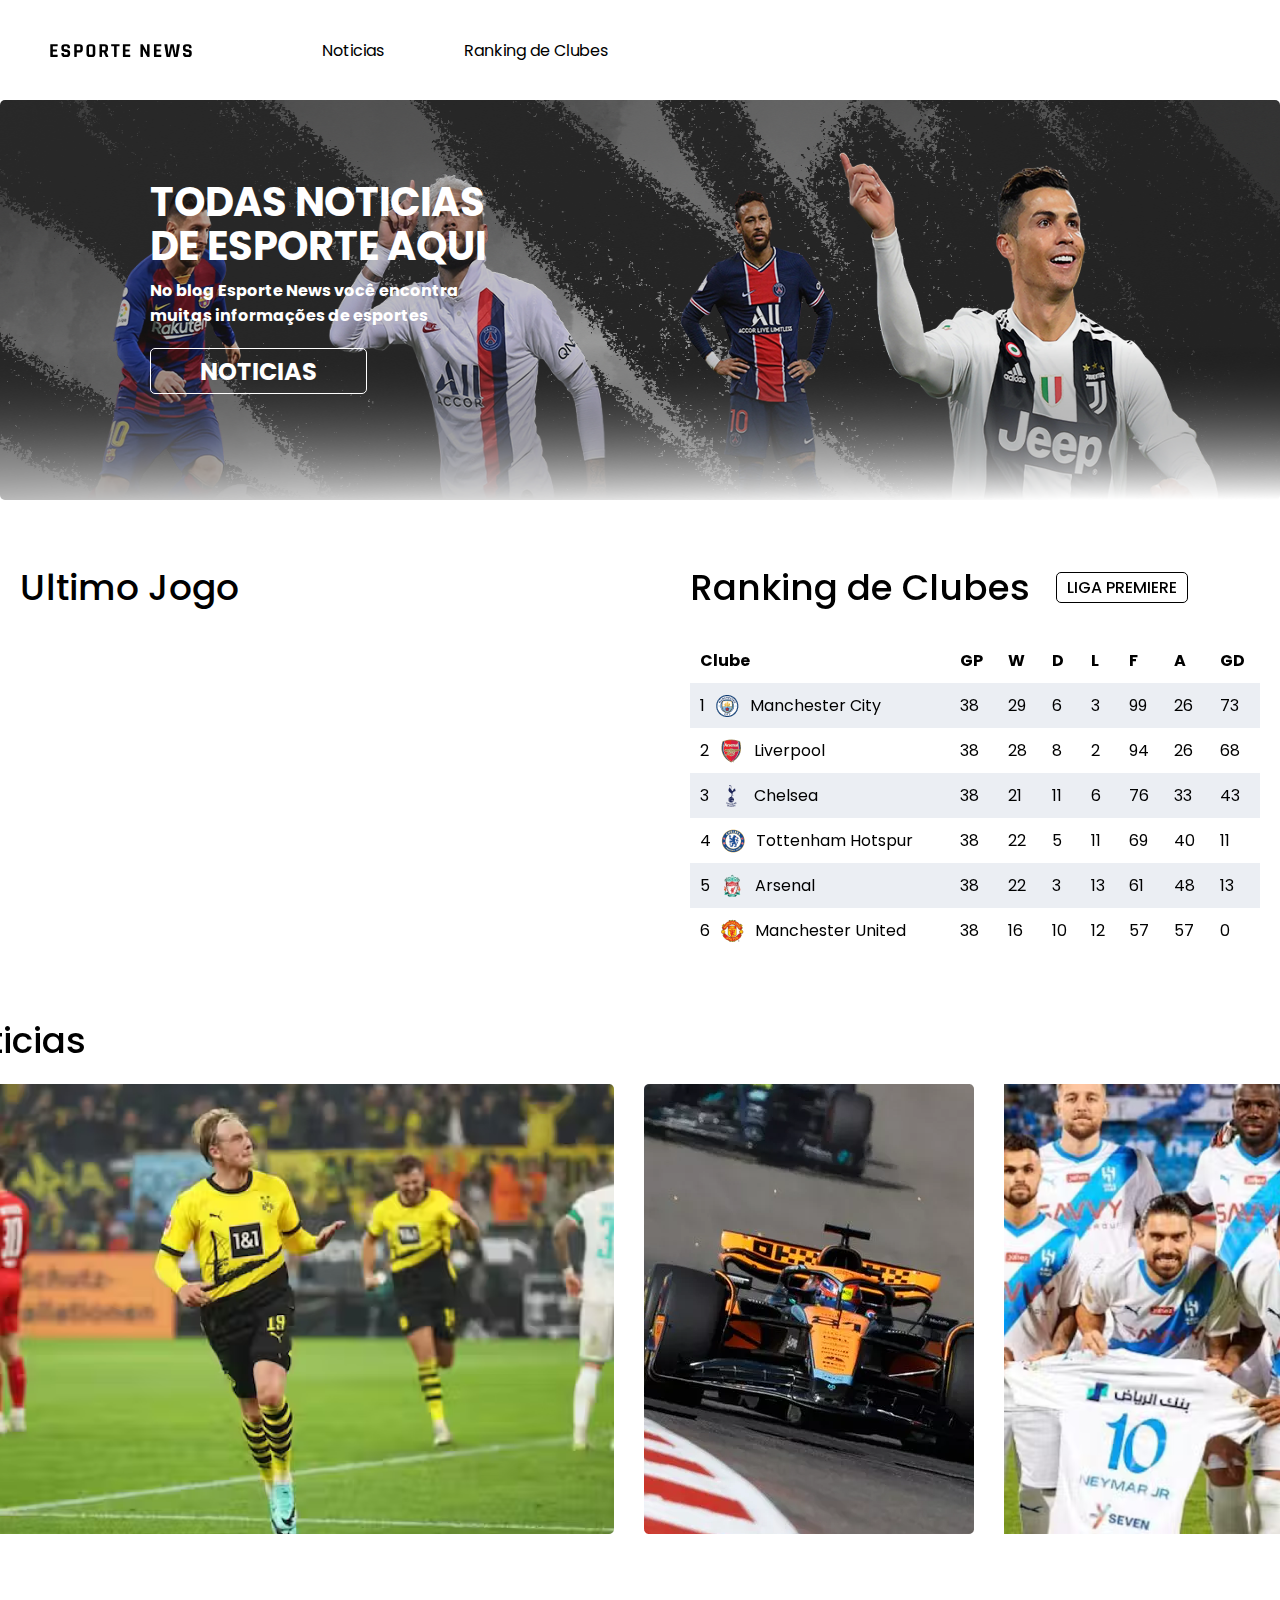
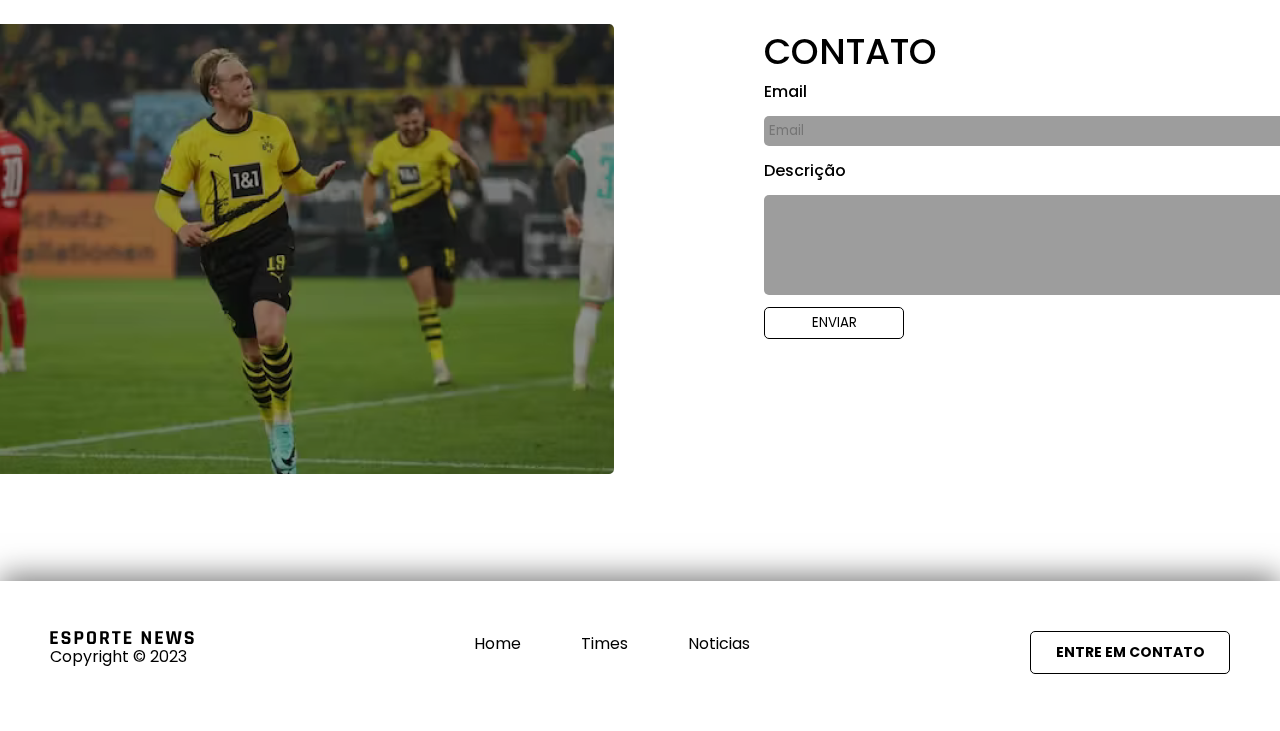
==== pages/index.html @ b842d78a "feat: noticias page complete" ====
<!DOCTYPE html>
<html lang="pt">
  <head>
    <meta charset="UTF-8" />
    <meta name="viewport" content="width=device-width, initial-scale=1.0" />
    <link rel="preconnect" href="https://fonts.googleapis.com" />
    <link rel="preconnect" href="https://fonts.gstatic.com" crossorigin />
    <link
      href="https://fonts.googleapis.com/css2?family=Poppins:wght@300;400;500;600;700&display=swap"
      rel="stylesheet"
    />
    <link rel="stylesheet" href="../styles/globalStyle.css" />
    <link rel="stylesheet" href="../styles/home/style.css" />
    <title>ESPORTE NEWS - HOME</title>
  </head>
  <body>
    <div class="container">
      <header class="appbar">
        <img src="../images/logo.svg" alt="LOGO ESPORTE NEWS" />
        <a href="./noticias/noticias.html">Noticias</a>
        <a href="#">Ranking de Clubes</a>
      </header>

      <section class="bannerSection">
        <div class="blackFilter">
          <div class="bannerText">
            <span class="bannerTitle">
              TODAS NOTICIAS<br />
              DE ESPORTE AQUI
            </span>
            <span class="bannerSubTitle"
              >No blog Esporte News você encontra <br />
              muitas informações de esportes</span
            >
            <button class="newsButton">NOTICIAS</button>
          </div>
          <img
            class="banner"
            alt="Esporte News banner"
            src="../images/Frame 10.png"
          />
        </div>
      </section>

      <section class="footballInfo">
        <div class="lastGame">
          <span>Ultimo Jogo</span>
          <iframe
            width="570"
            height="315"
            src="https://www.youtube.com/embed/0Gq4kqTz3NE?si=IL1w2tOViwJ1ejrb"
            title="YouTube video player"
            frameborder="0"
            allow="accelerometer; autoplay; clipboard-write; encrypted-media; gyroscope; picture-in-picture; web-share"
            allowfullscreen
          ></iframe>
        </div>

        <div class="rankingGame">
          <div class="rankingTitle">
            <h1>Ranking de Clubes</h1>
            <span>LIGA PREMIERE</span>
          </div>

          <table class="rankingTable">
            <tr>
              <th>Clube</th>
              <th>GP</th>
              <th>W</th>
              <th>D</th>
              <th>L</th>
              <th>F</th>
              <th>A</th>
              <th>GD</th>
            </tr>
            <tr>
              <td class="firstOfTable">
                1
                <img
                  src="../images/img/team/i.png"
                  alt="Mancherster City Escudo Time"
                />
                Manchester City
              </td>
              <td>38</td>
              <td>29</td>
              <td>6</td>
              <td>3</td>
              <td>99</td>
              <td>26</td>
              <td>73</td>
            </tr>
            <tr>
              <td class="firstOfTable">
                2
                <img
                  src="../images/img/team/04.png"
                  alt="Liverpool Escudo Time"
                />
                Liverpool
              </td>
              <td>38</td>
              <td>28</td>
              <td>8</td>
              <td>2</td>
              <td>94</td>
              <td>26</td>
              <td>68</td>
            </tr>
            <tr>
              <td class="firstOfTable">
                3
                <img
                  src="../images/img/team/05.png"
                  alt="Mancherster City Escudo Time"
                />
                Chelsea
              </td>
              <td>38</td>
              <td>21</td>
              <td>11</td>
              <td>6</td>
              <td>76</td>
              <td>33</td>
              <td>43</td>
            </tr>
            <tr>
              <td class="firstOfTable">
                4
                <img
                  src="../images/img/team/06.png"
                  alt="Tottenham Hotspur Escudo Time"
                />
                Tottenham Hotspur
              </td>
              <td>38</td>
              <td>22</td>
              <td>5</td>
              <td>11</td>
              <td>69</td>
              <td>40</td>
              <td>11</td>
            </tr>
            <tr>
              <td class="firstOfTable">
                5
                <img
                  src="../images/img/team/07.png"
                  alt="Mancherster City Escudo Time"
                />
                Arsenal
              </td>
              <td>38</td>
              <td>22</td>
              <td>3</td>
              <td>13</td>
              <td>61</td>
              <td>48</td>
              <td>13</td>
            </tr>

            <tr>
              <td class="firstOfTable">
                6
                <img
                  src="../images/img/team/08.png"
                  alt="Mancherster United Escudo Time"
                />
                Manchester United
              </td>
              <td>38</td>
              <td>16</td>
              <td>10</td>
              <td>12</td>
              <td>57</td>
              <td>57</td>
              <td>0</td>
            </tr>
          </table>
        </div>
      </section>

      <section class="news">
        <div class="newsTitle">
          <span>Noticias</span>
        </div>

        <div class="newsList">
          <img src="../images/Frame 143726064.png" alt="Noticia #1" />
          <img src="../images/Frame 143726067.png" alt="Noticia #2" />
          <img
            src="../images/https___wp-images.onefootball 1.png"
            alt="Noticia #3"
          />
        </div>
      </section>

      <section class="contact">
        <div class="contactImage">
          <img src="../images/contact.png" alt="Imagem contato" />
        </div>

        <div class="contactTitle">
          <span>CONTATO</span>
          <form action="">
            <label id="email" htmlFor="email">Email</label>
            <input id="email" type="email" placeholder="Email"></input>

            <label id="description">Descrição</label>
            <textarea id="description" type="text"></textarea>

            <button type="submit">ENVIAR</button>
          </form>
        </div>
      </section>

      <footer>
        <div>
          <div class="footerLogo">
            <img src="../images/logo.svg" alt="LOGO ESPORTE NEWS" />
            <span>Copyright © 2023</span>
          </div>

          <div class="pagesFooter">
            <a href="#">Home</a>
            <a href="#">Times</a>
            <a href="./noticias/noticias.html">Noticias</a>
          </div>

          <button class="footerButton">ENTRE EM CONTATO</button>
        </div>
      </footer>
    </div>
  </body>
</html>
---- styles/globalStyle.css ----
* {
  margin: 0;
  padding: 0;
  box-sizing: border-box;
  font-family: "Poppins", sans-serif;
}
---- styles/home/style.css ----
body {
  overflow: scroll;
  margin-bottom: 50px;
}

.container {
  display: flex;
  align-items: center;
  justify-content: start;
  flex-direction: column;
  overflow: hidden;
}

.appbar {
  width: 100vw;
  height: 100px;
  display: flex;
  align-items: center;
  gap: 80px;

  @media (max-width: 560px) {
    gap: 15px;
  }
}

.appbar img {
  padding: 50px;

  @media (max-width: 560px) {
    padding: 10px;
  }
}

.appbar a {
  text-decoration: none;
  color: black;
  font-weight: 400;
}

.banner {
  width: 1440px;
  height: 400px;
  border-radius: 5px;

  @media (max-width: 1440px) {
    width: 100%;
  }

  @media (max-width: 1190px) {
    object-fit: contain;
  }
}

.bannerText {
  overflow: hidden;
  position: absolute;
  width: 343px;
  height: 100%;
  width: 100%;
  border-radius: 5px;
  z-index: 20;

  @media (max-width: 1440px) {
    width: 100%;
  }
}

.bannerSection {
  width: 100vw;
  height: 400px;
  display: flex;
  justify-content: center;
  position: relative;
}

.bannerTitle {
  display: block;
  position: relative;
  width: fit-content;
  top: 80px;
  left: 150px;
  font-size: 40px;
  font-weight: 700;
  color: white;
  line-height: 110%;
}

.bannerSubTitle {
  font-size: 16px;
  color: white;
  font-weight: 700;
  position: relative;
  top: 90px;
  left: 150px;
}

.newsButton {
  width: 217px;
  height: 46px;
  border-radius: 5px;
  display: flex;
  align-items: center;
  justify-content: center;
  border: 1px solid white;
  background-color: transparent;
  color: white;
  font-weight: 700;
  font-size: 24px;
  position: relative;
  left: 150px;
  top: 110px;
}

.newsButton:hover {
  transform: scale(1.1);
  transition: 0.2s ease-in-out;
}

.footballInfo {
  display: flex;
  align-items: center;
  justify-content: space-between;
  gap: 260px;
  margin-top: 60px;

  @media (max-width: 1440px) {
    gap: 100px;
  }
}

.lastGame span {
  font-size: 36px;
  font-weight: 500;
}

.lastGame {
  width: 570px;
  height: 100%;
  display: flex;
  align-items: start;
  flex-direction: column;
  gap: 23px;
}

.rankingGame {
  width: 570px;
  height: 100%;
  gap: 23px;
  display: flex;
  align-items: start;
  justify-content: start;
  flex-direction: column;
}

.rankingTitle {
  display: flex;
  gap: 26px;
  align-items: center;
}

.rankingTitle h1 {
  font-weight: 500;
  font-size: 36px;
}

.rankingTitle span {
  font-size: 16px;
  font-weight: 500;
  border: 1px solid #000;
  border-radius: 5px;
  padding: 2px 10px;
}

.rankingTable {
  border-collapse: collapse;
  width: 100%;
}

.rankingTable td,
th {
  padding: 10px;
  text-align: start;
  margin: 0;
}

.rankingTable tr:nth-child(even) {
  background-color: #ebeef3;
}

.firstOfTable {
  display: flex;
  gap: 10px;
  align-items: center;
}

.news {
  width: 1400px;
  display: flex;
  align-items: start;
  flex-direction: column;
  gap: 16px;
}

.newsTitle {
  font-size: 36px;
  font-weight: 500;
  margin-top: 60px;
}

.newsList {
  display: flex;
  gap: 30px;
}

.contact {
  margin-top: 90px;
  width: 1400px;
  display: flex;
  align-items: start;
  gap: 150px;
}

.contactTitle {
  font-size: 36px;
  font-weight: 500;
}

.contact form {
  display: flex;
  align-items: start;
  gap: 12px;
  flex-direction: column;
  width: 560px;
}

.contact form label {
  font-size: 16px;
  font-weight: 500;
}

.contact form input {
  width: 100%;
  border-radius: 5px;
  background: #9d9d9d;
  border: none;
  padding: 5px;
  color: black;
  outline: none;
}

.contact form textarea {
  width: 100%;
  border-radius: 5px;
  background: #9d9d9d;
  border: none;
  padding: 5px;
  color: black;
  outline: none;
  resize: none;
  height: 100px;
}

.contact button {
  border: 1px solid black;
  border-radius: 5px;
  padding: 5px;
  width: 140px;
  background-color: transparent;
}

footer {
  display: flex;
  align-items: center;
  justify-content: center;
  width: 100vw;
  height: 50px;
  padding: 50px;
  margin-top: 100px;
  box-shadow: 0px -5px 29px 0px rgba(0, 0, 0, 0.53);
}

.footerLogo {
  display: flex;
  align-items: start;
  flex-direction: column;
  width: 144px;
}

footer > div {
  width: 100%;
  height: 100%;
  display: flex;
  align-items: start;
  justify-content: space-between;
}

.footerLogo img {
  width: 144px;
}

.pagesFooter {
  display: flex;
  gap: 60px;
  align-items: center;
}

.pagesFooter a {
  text-decoration: none;
  color: black;
}

.footerButton {
  display: flex;
  align-items: center;
  justify-content: center;
  border: 1px solid black;
  border-radius: 5px;
  color: black;
  font-size: 14px;
  font-weight: 700;
  padding: 10px;
  width: 200px;
  background-color: transparent;
}
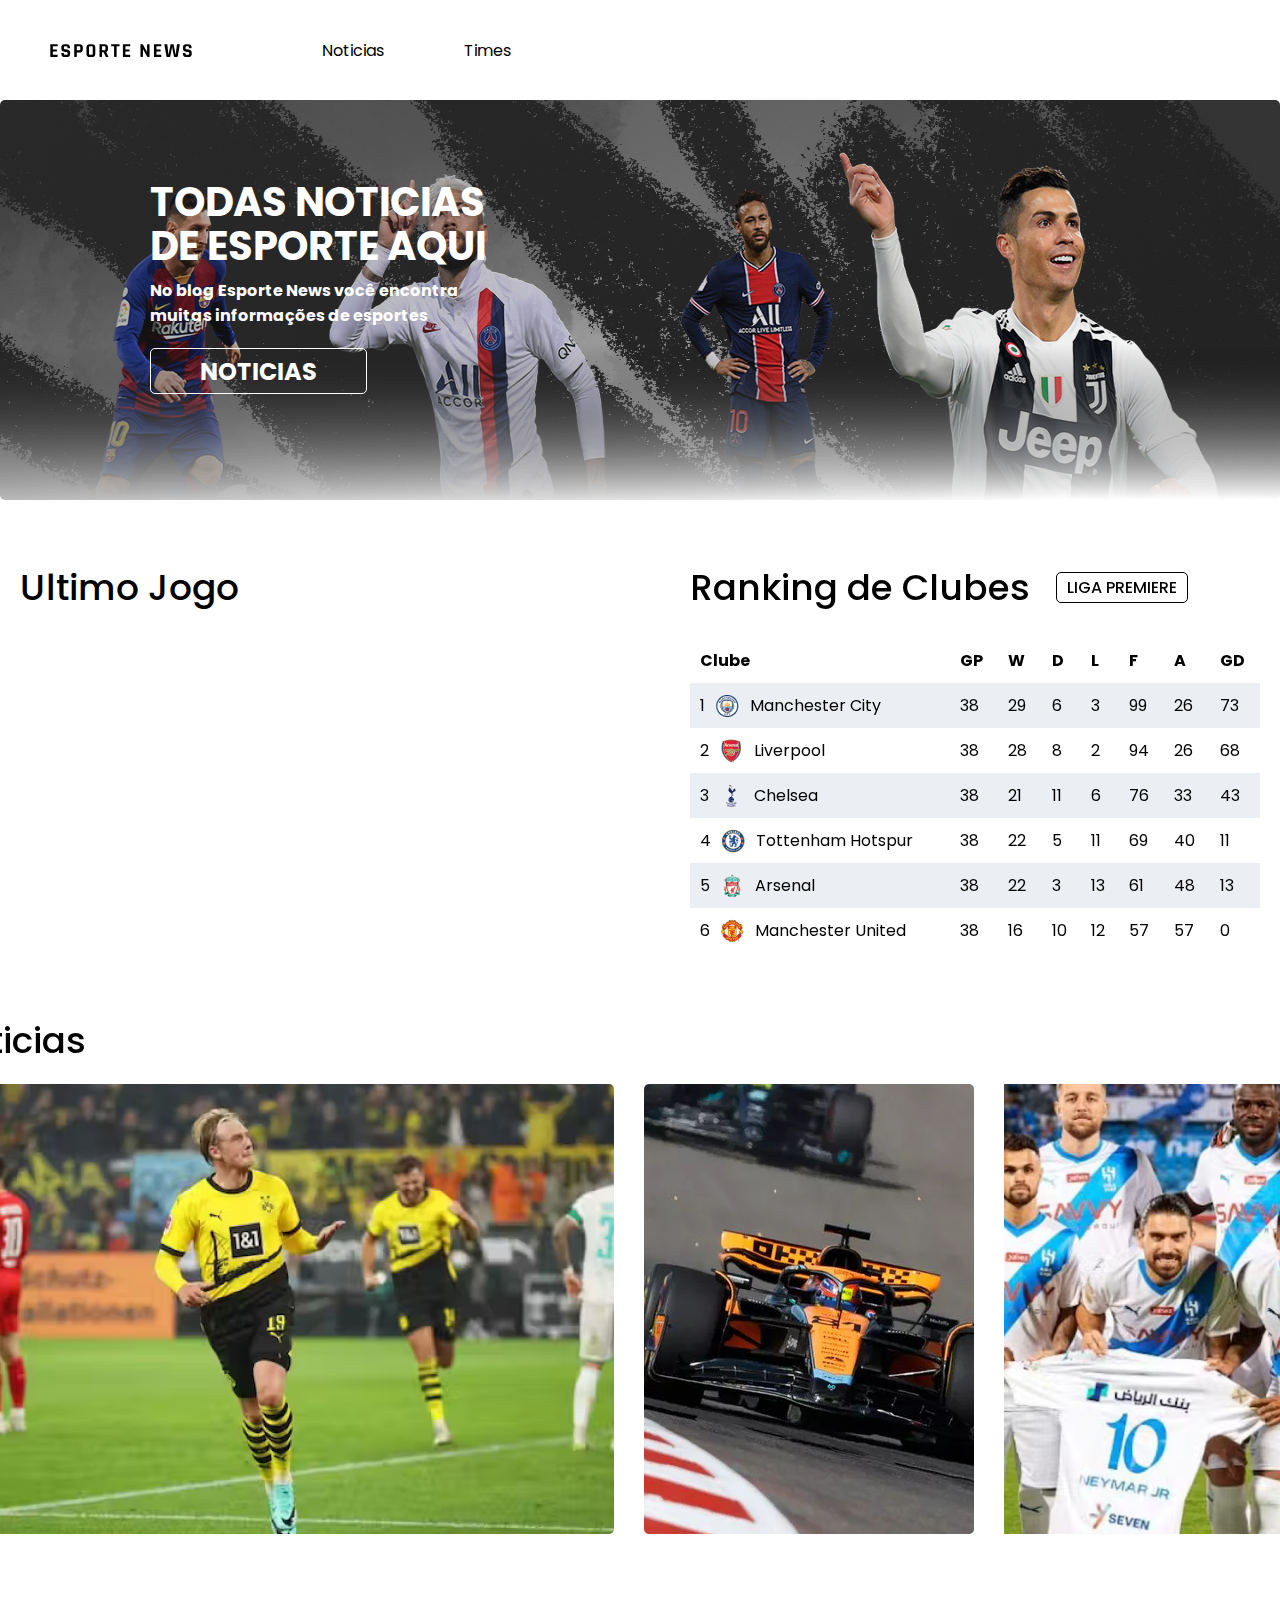
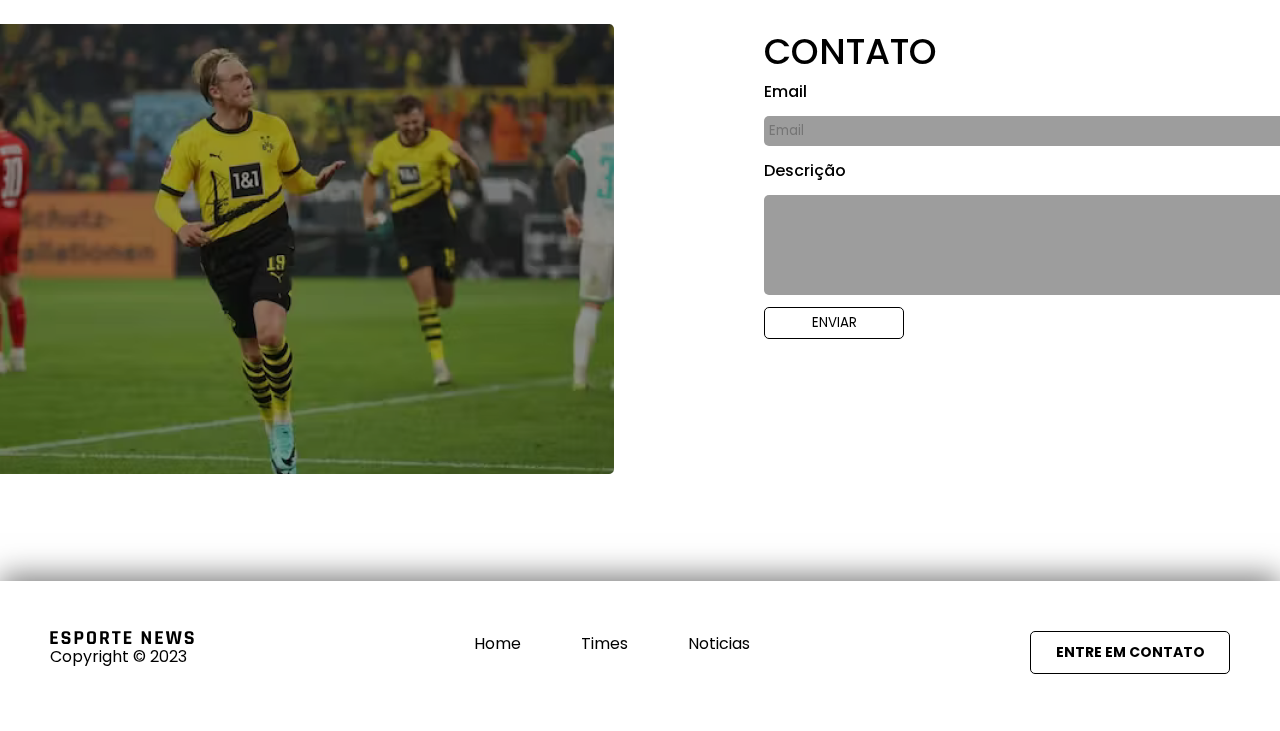
==== commit 5caea28a: "refactor: appbar links" ====
--- a/pages/index.html
+++ b/pages/index.html
@@ -18,7 +18,7 @@
       <header class="appbar">
         <img src="../images/logo.svg" alt="LOGO ESPORTE NEWS" />
         <a href="./noticias/noticias.html">Noticias</a>
-        <a href="#">Ranking de Clubes</a>
+        <a href="./times/times.html">Times</a>
       </header>
 
       <section class="bannerSection">
@@ -223,7 +223,7 @@
 
           <div class="pagesFooter">
             <a href="#">Home</a>
-            <a href="#">Times</a>
+            <a href="./times/times.html">Times</a>
             <a href="./noticias/noticias.html">Noticias</a>
           </div>
 
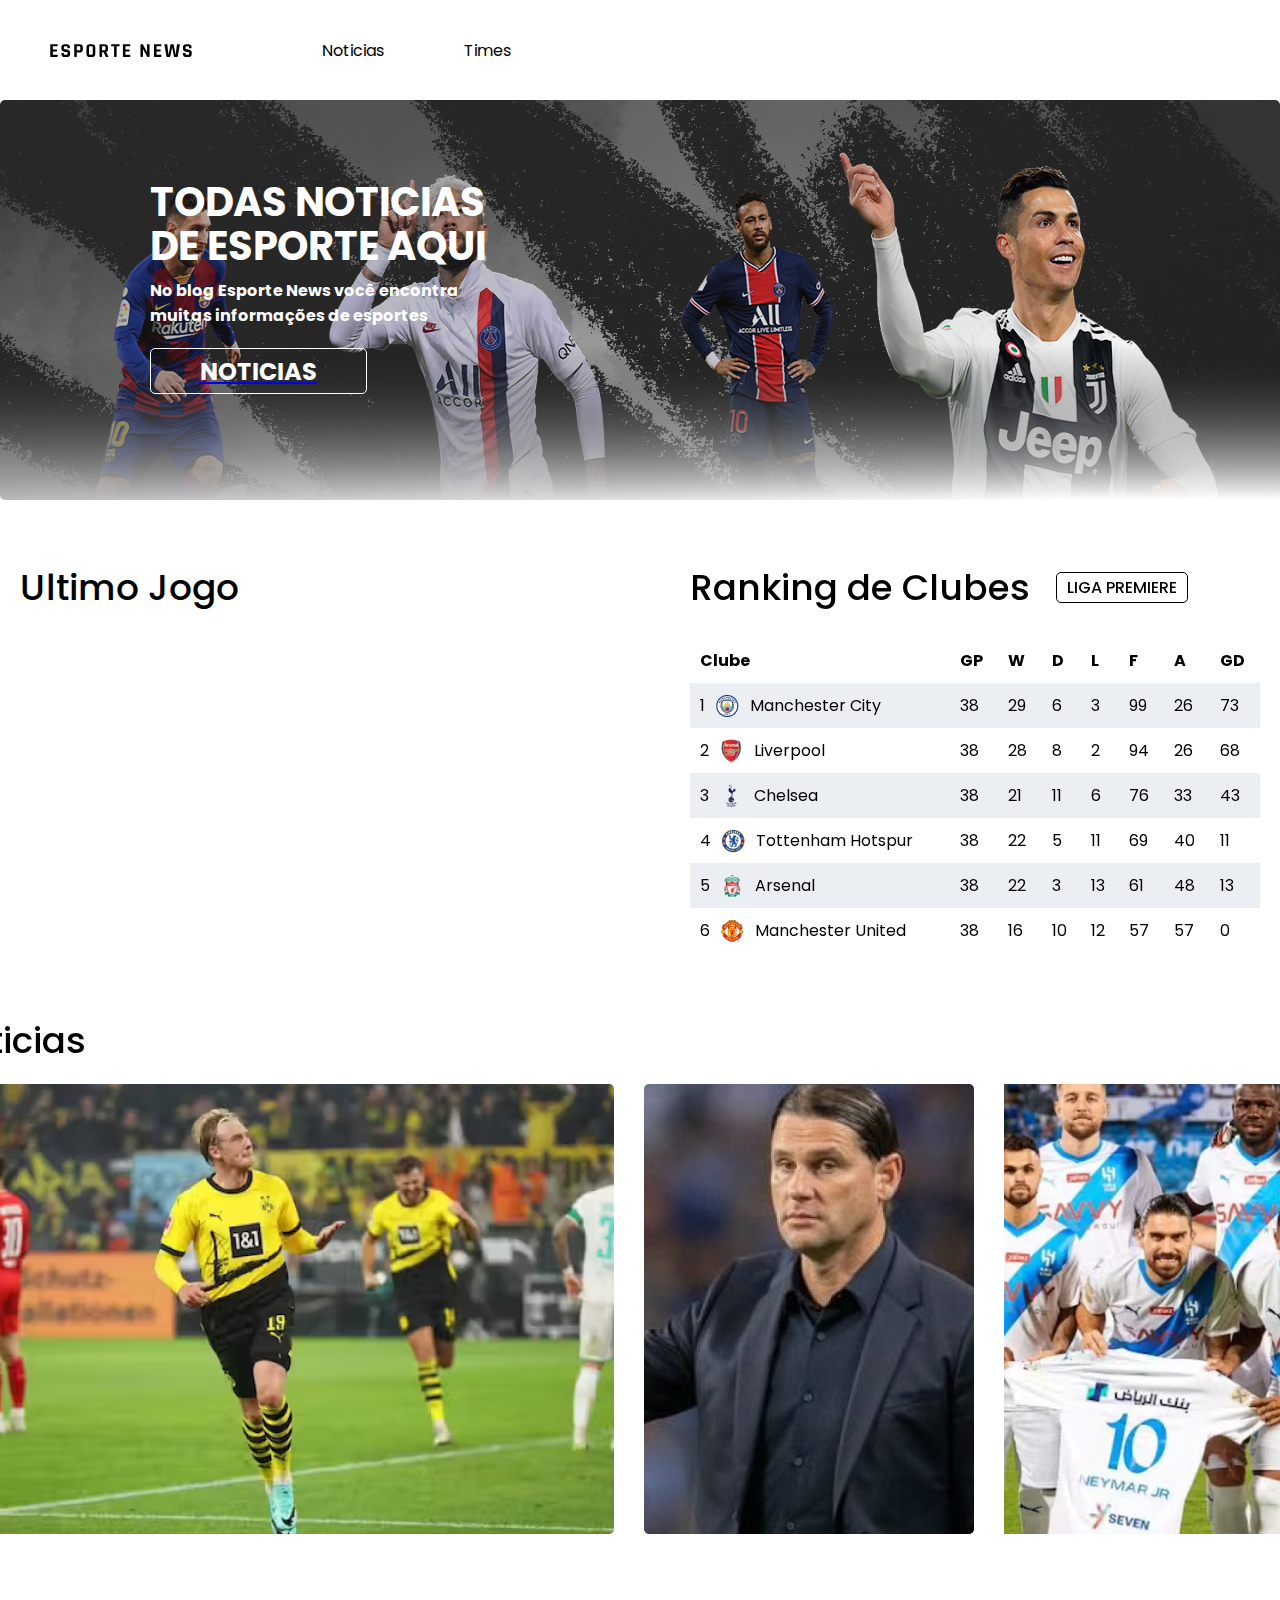
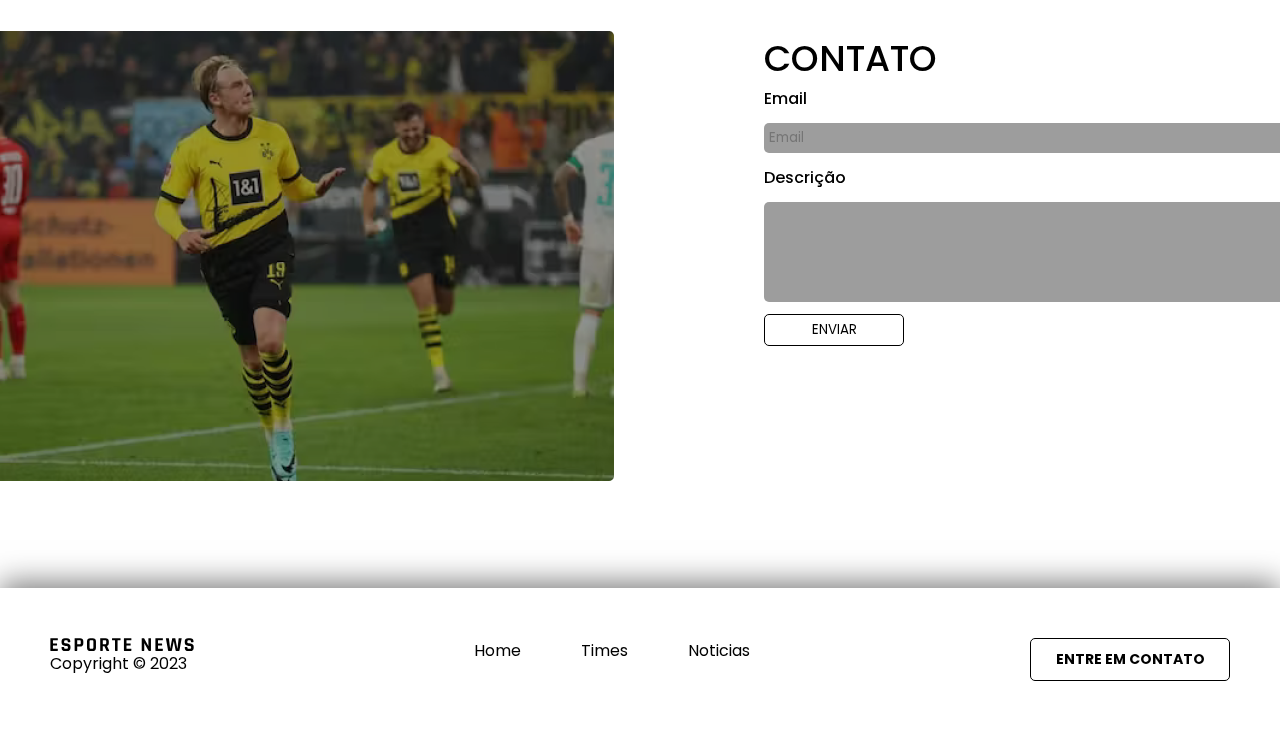
==== commit 52bf8f3b: "feat: link added on news section" ====
--- a/pages/index.html
+++ b/pages/index.html
@@ -32,7 +32,7 @@
               >No blog Esporte News você encontra <br />
               muitas informações de esportes</span
             >
-            <button class="newsButton">NOTICIAS</button>
+            <a href="./noticias/noticias.html"><button class="newsButton">NOTICIAS</button></a>
           </div>
           <img
             class="banner"
@@ -186,12 +186,20 @@
         </div>
 
         <div class="newsList">
-          <img src="../images/Frame 143726064.png" alt="Noticia #1" />
-          <img src="../images/Frame 143726067.png" alt="Noticia #2" />
-          <img
-            src="../images/https___wp-images.onefootball 1.png"
-            alt="Noticia #3"
-          />
+          <a href="./noticias/noticia/noticia.html">
+            <img src="../images/Frame 143726064.png" alt="Noticia #1" />
+          </a>
+
+          <a href="./noticias/noticia/noticia.html">
+            <img src="../images/Frame 143726067.png" alt="Noticia #2" />
+          </a>
+
+          <a href="./noticias/noticia/noticia.html">
+            <img
+              src="../images/https___wp-images.onefootball 1.png"
+              alt="Noticia #3"
+            />
+          </a>
         </div>
       </section>
 
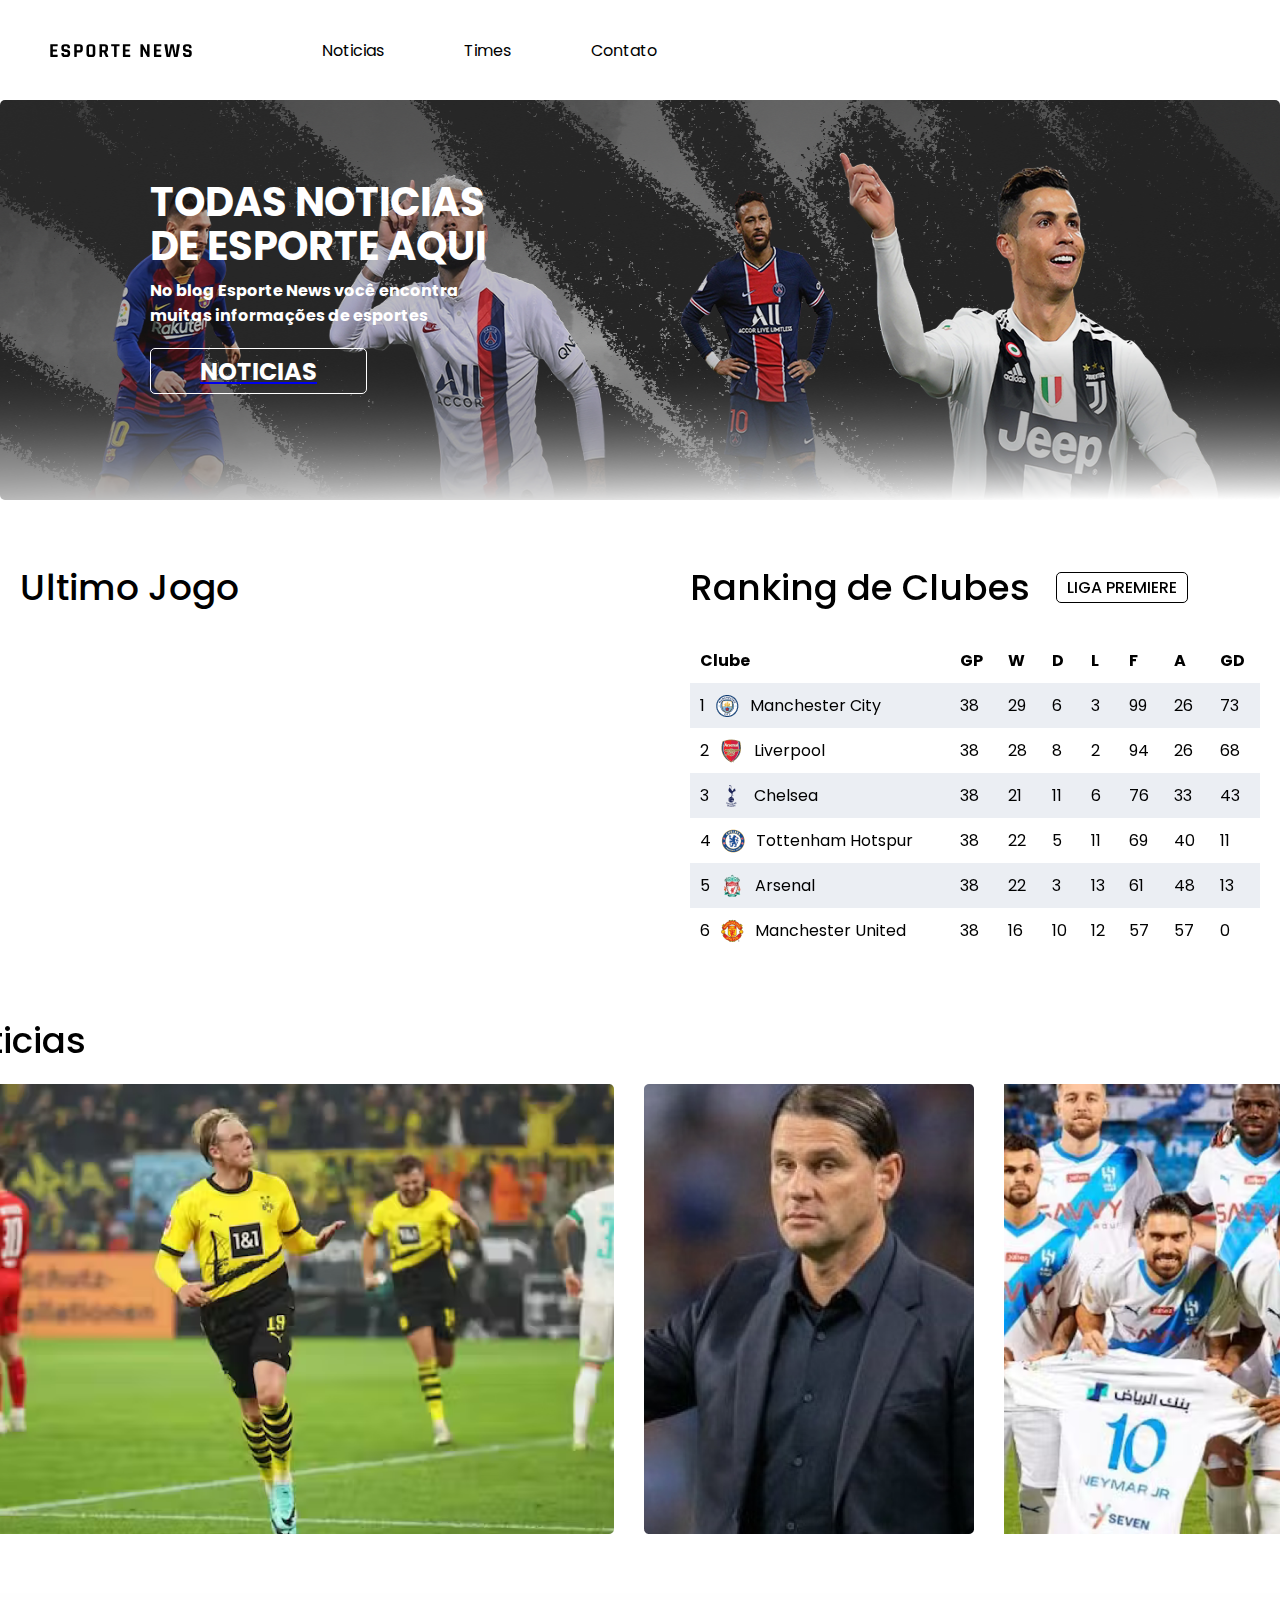
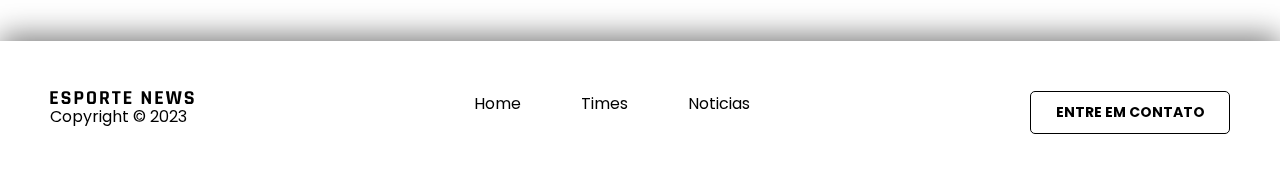
==== commit 225169e2: "feat: contato page and appbar link" ====
--- a/pages/index.html
+++ b/pages/index.html
@@ -19,6 +19,7 @@
         <img src="../images/logo.svg" alt="LOGO ESPORTE NEWS" />
         <a href="./noticias/noticias.html">Noticias</a>
         <a href="./times/times.html">Times</a>
+        <a href="./contato/contato.html">Contato</a>
       </header>
 
       <section class="bannerSection">
@@ -32,7 +33,9 @@
               >No blog Esporte News você encontra <br />
               muitas informações de esportes</span
             >
-            <a href="./noticias/noticias.html"><button class="newsButton">NOTICIAS</button></a>
+            <a href="./noticias/noticias.html"
+              ><button class="newsButton">NOTICIAS</button></a
+            >
           </div>
           <img
             class="banner"
@@ -203,7 +206,7 @@
         </div>
       </section>
 
-      <section class="contact">
+      <!-- <section class="contact">
         <div class="contactImage">
           <img src="../images/contact.png" alt="Imagem contato" />
         </div>
@@ -220,7 +223,7 @@
             <button type="submit">ENVIAR</button>
           </form>
         </div>
-      </section>
+      </section> -->
 
       <footer>
         <div>
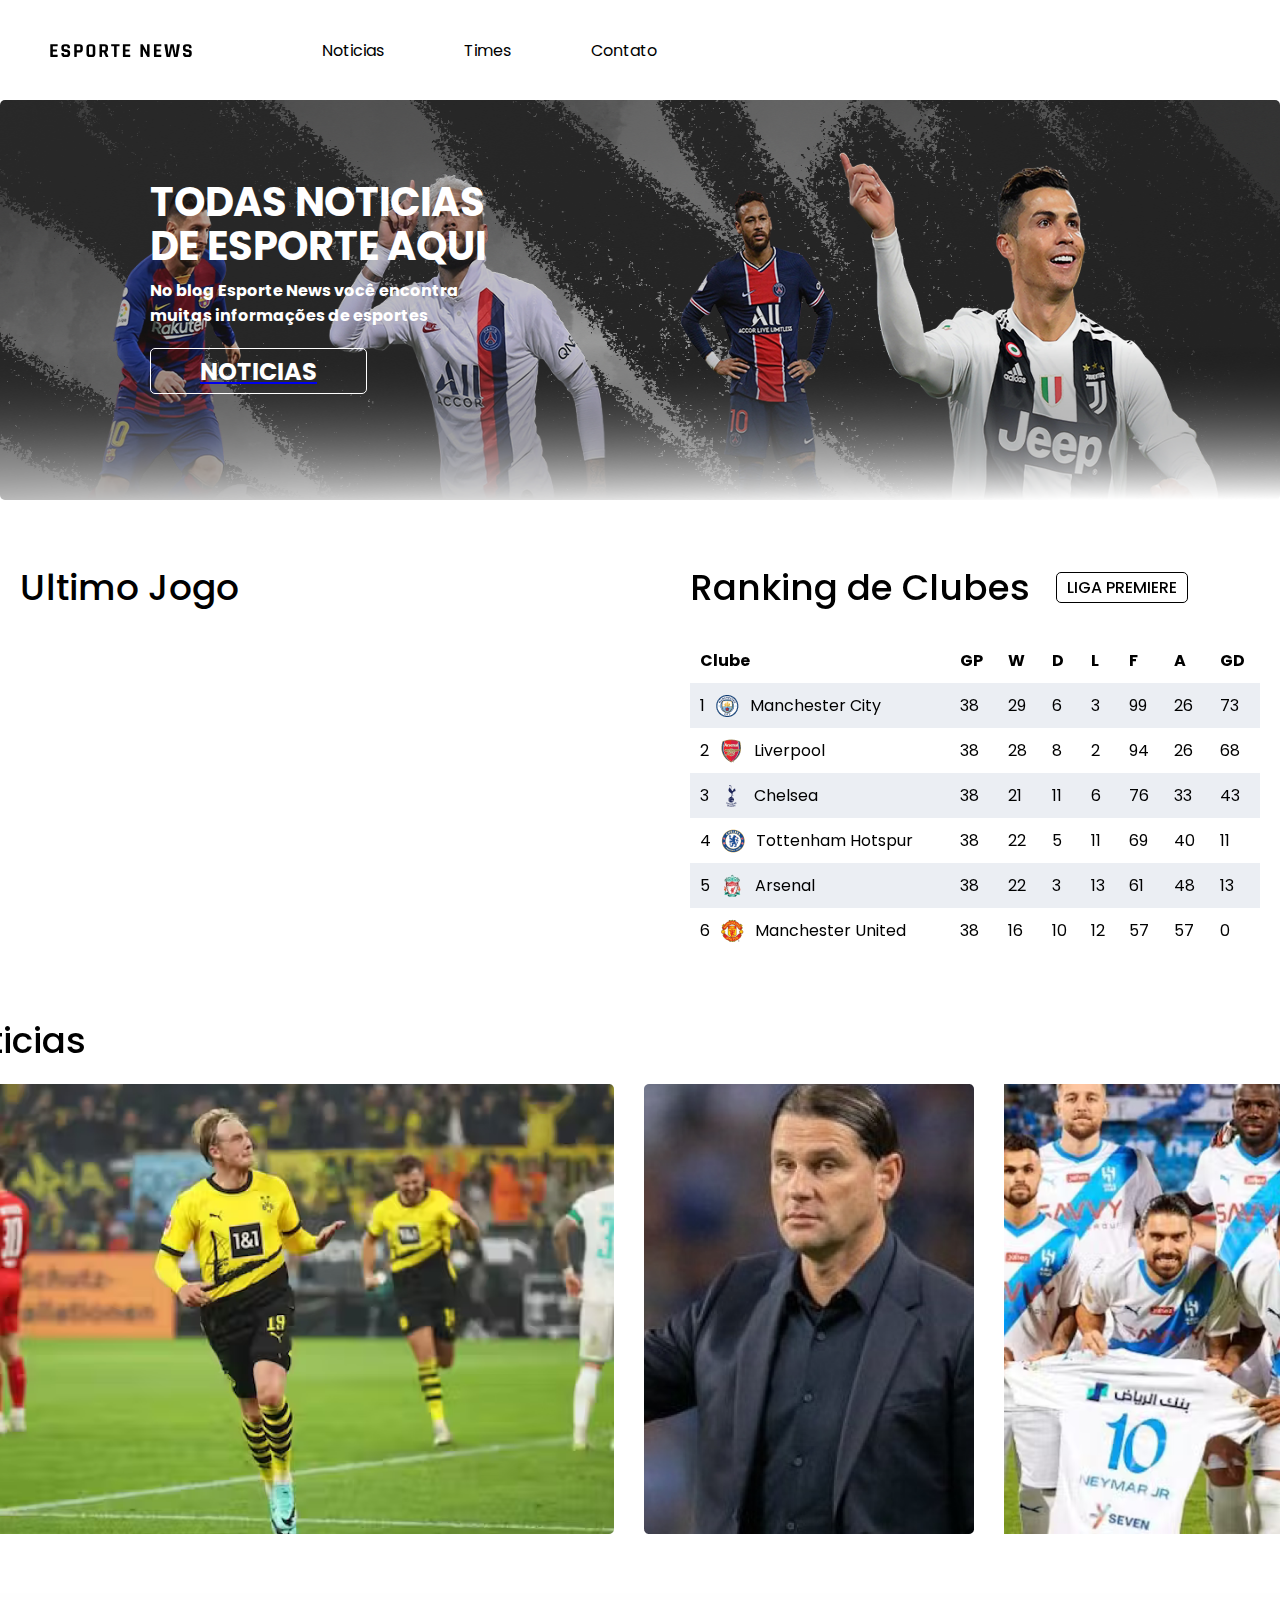
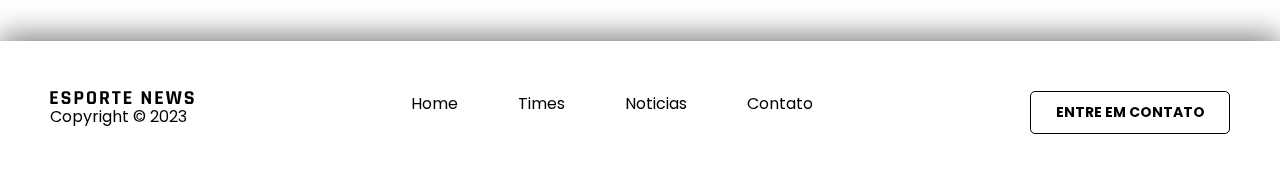
==== commit a45d1493: "feat: header contato page" ====
--- a/pages/index.html
+++ b/pages/index.html
@@ -206,25 +206,6 @@
         </div>
       </section>
 
-      <!-- <section class="contact">
-        <div class="contactImage">
-          <img src="../images/contact.png" alt="Imagem contato" />
-        </div>
-
-        <div class="contactTitle">
-          <span>CONTATO</span>
-          <form action="">
-            <label id="email" htmlFor="email">Email</label>
-            <input id="email" type="email" placeholder="Email"></input>
-
-            <label id="description">Descrição</label>
-            <textarea id="description" type="text"></textarea>
-
-            <button type="submit">ENVIAR</button>
-          </form>
-        </div>
-      </section> -->
-
       <footer>
         <div>
           <div class="footerLogo">
@@ -236,6 +217,7 @@
             <a href="#">Home</a>
             <a href="./times/times.html">Times</a>
             <a href="./noticias/noticias.html">Noticias</a>
+            <a href="./contato/contato.html">Contato</a>
           </div>
 
           <button class="footerButton">ENTRE EM CONTATO</button>
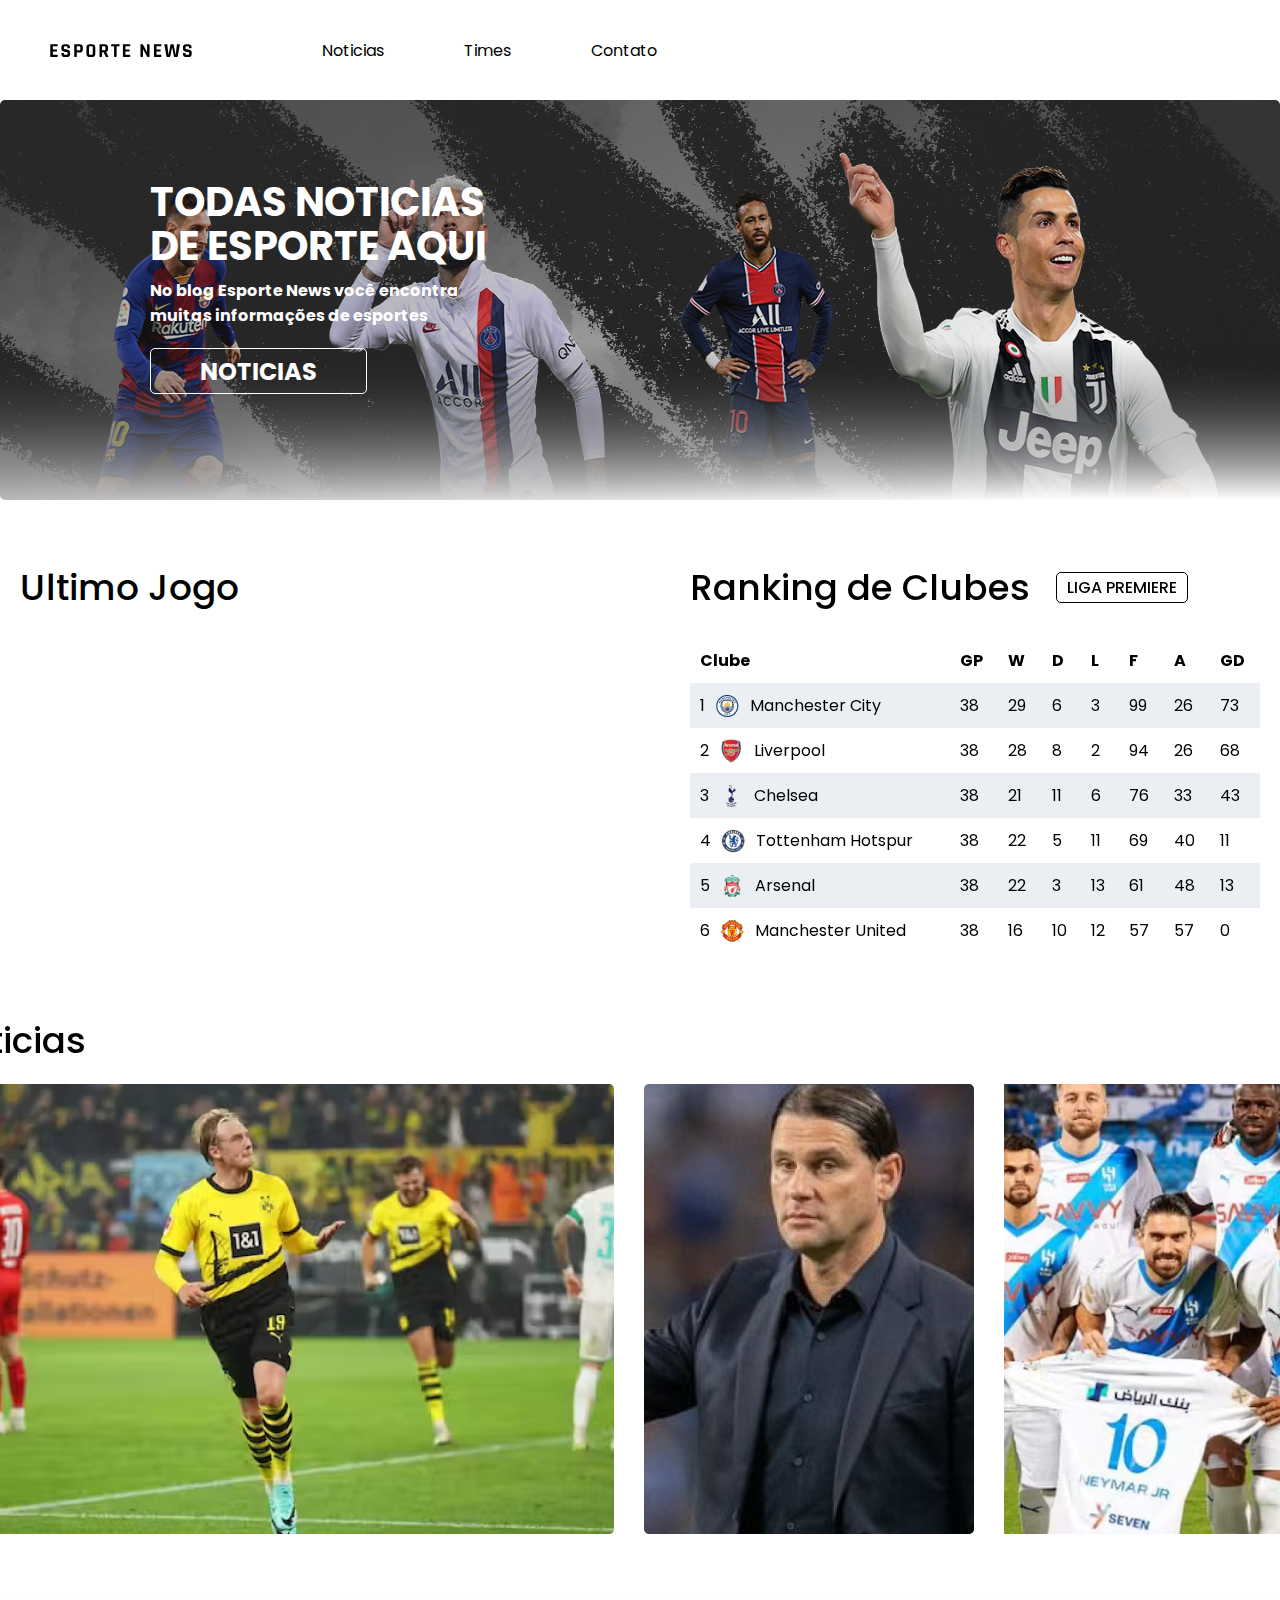
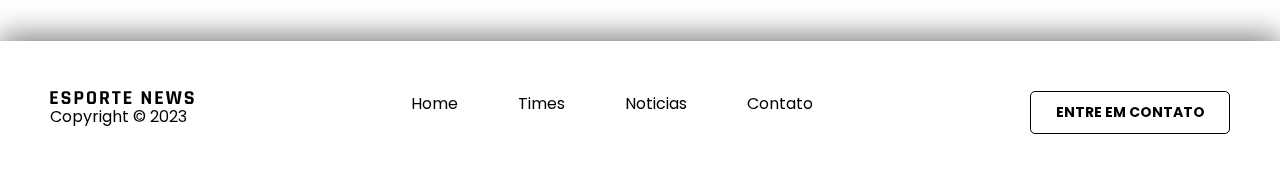
==== commit 072f5897: "feat: link to contact page" ====
--- a/pages/index.html
+++ b/pages/index.html
@@ -220,7 +220,9 @@
             <a href="./contato/contato.html">Contato</a>
           </div>
 
-          <button class="footerButton">ENTRE EM CONTATO</button>
+          <a href="./contato/contato.html"
+            ><button class="footerButton">ENTRE EM CONTATO</button></a
+          >
         </div>
       </footer>
     </div>
--- a/styles/globalStyle.css
+++ b/styles/globalStyle.css
@@ -3,4 +3,5 @@
   padding: 0;
   box-sizing: border-box;
   font-family: "Poppins", sans-serif;
+  text-decoration: none;
 }
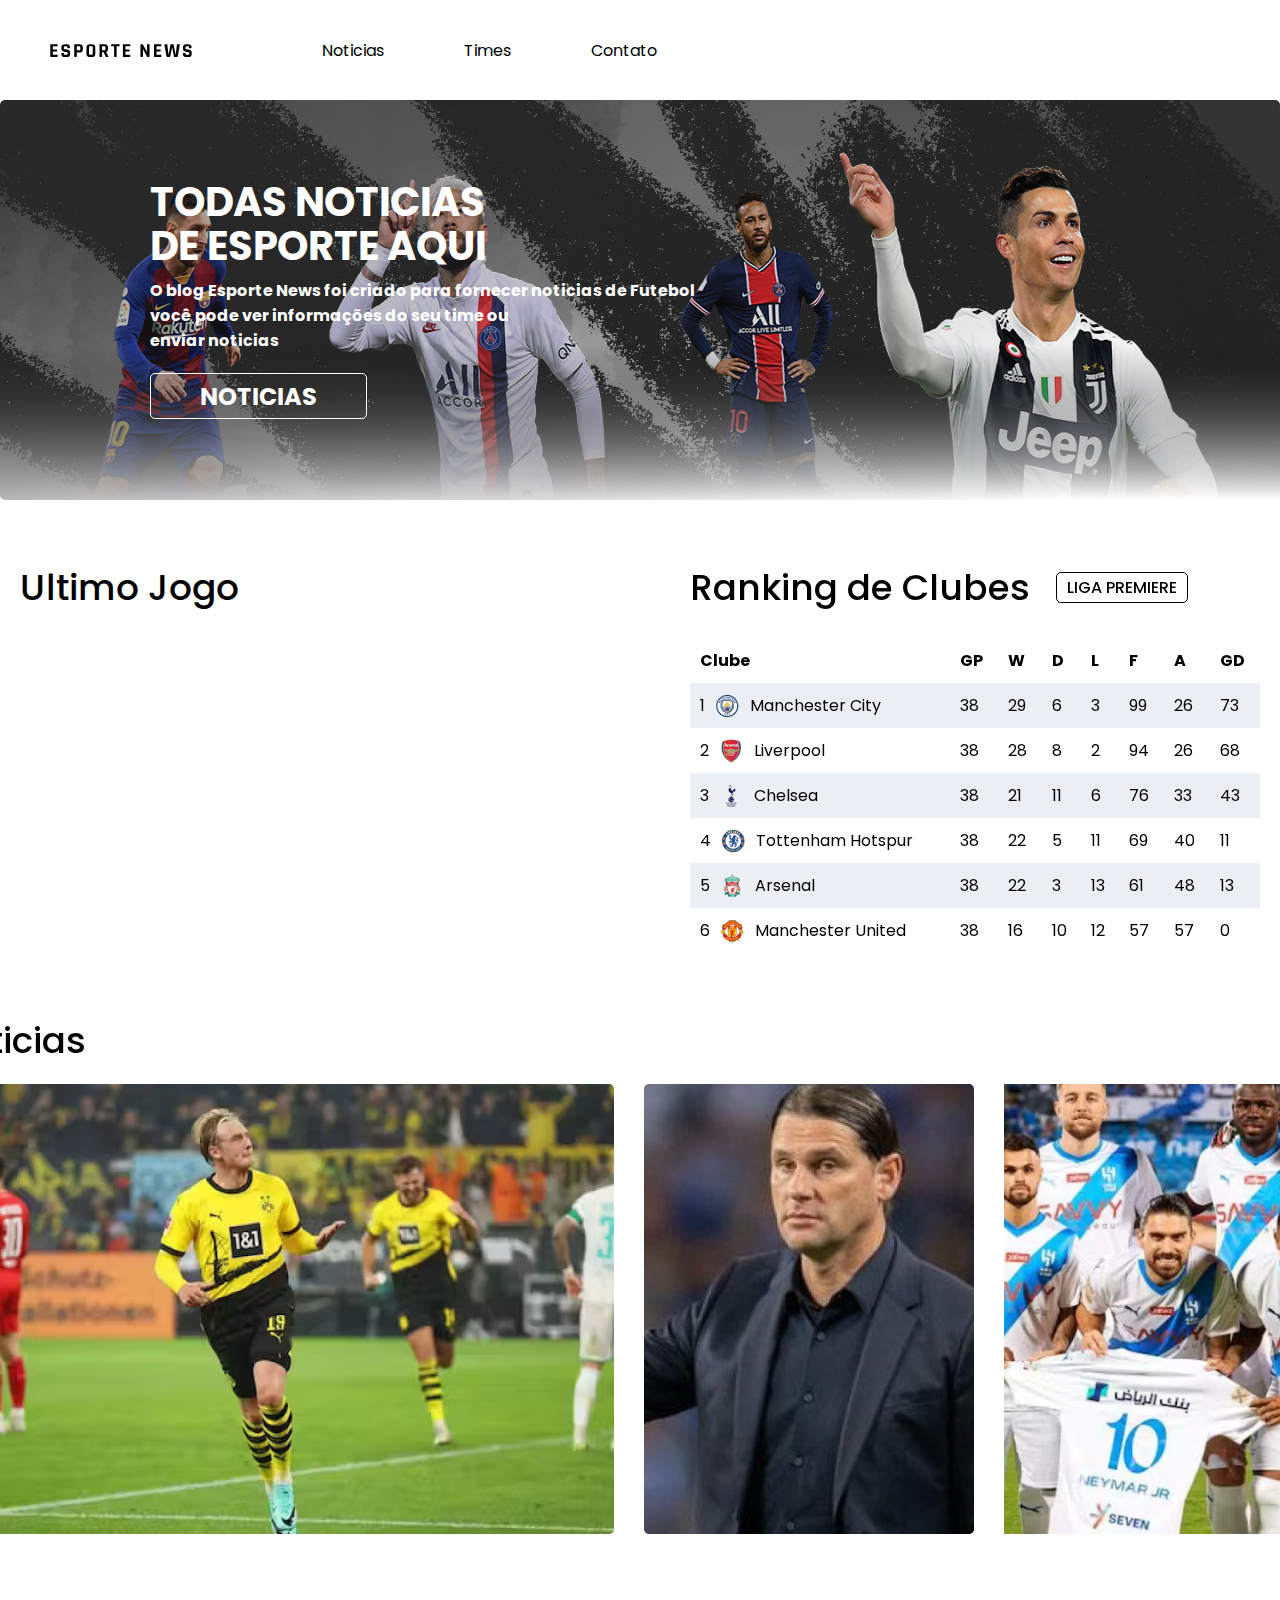
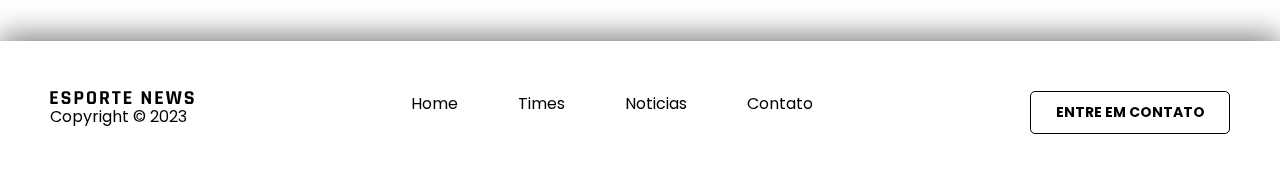
==== commit 386ead10: "refactor: bannerSubTitle text" ====
--- a/pages/index.html
+++ b/pages/index.html
@@ -30,8 +30,10 @@
               DE ESPORTE AQUI
             </span>
             <span class="bannerSubTitle"
-              >No blog Esporte News você encontra <br />
-              muitas informações de esportes</span
+              >O blog Esporte News foi criado para fornecer noticias de Futebol
+              <br />
+              você pode ver informações do seu time ou <br />
+              enviar noticias</span
             >
             <a href="./noticias/noticias.html"
               ><button class="newsButton">NOTICIAS</button></a
--- a/styles/home/style.css
+++ b/styles/home/style.css
@@ -212,62 +212,6 @@
   gap: 30px;
 }
 
-.contact {
-  margin-top: 90px;
-  width: 1400px;
-  display: flex;
-  align-items: start;
-  gap: 150px;
-}
-
-.contactTitle {
-  font-size: 36px;
-  font-weight: 500;
-}
-
-.contact form {
-  display: flex;
-  align-items: start;
-  gap: 12px;
-  flex-direction: column;
-  width: 560px;
-}
-
-.contact form label {
-  font-size: 16px;
-  font-weight: 500;
-}
-
-.contact form input {
-  width: 100%;
-  border-radius: 5px;
-  background: #9d9d9d;
-  border: none;
-  padding: 5px;
-  color: black;
-  outline: none;
-}
-
-.contact form textarea {
-  width: 100%;
-  border-radius: 5px;
-  background: #9d9d9d;
-  border: none;
-  padding: 5px;
-  color: black;
-  outline: none;
-  resize: none;
-  height: 100px;
-}
-
-.contact button {
-  border: 1px solid black;
-  border-radius: 5px;
-  padding: 5px;
-  width: 140px;
-  background-color: transparent;
-}
-
 footer {
   display: flex;
   align-items: center;
